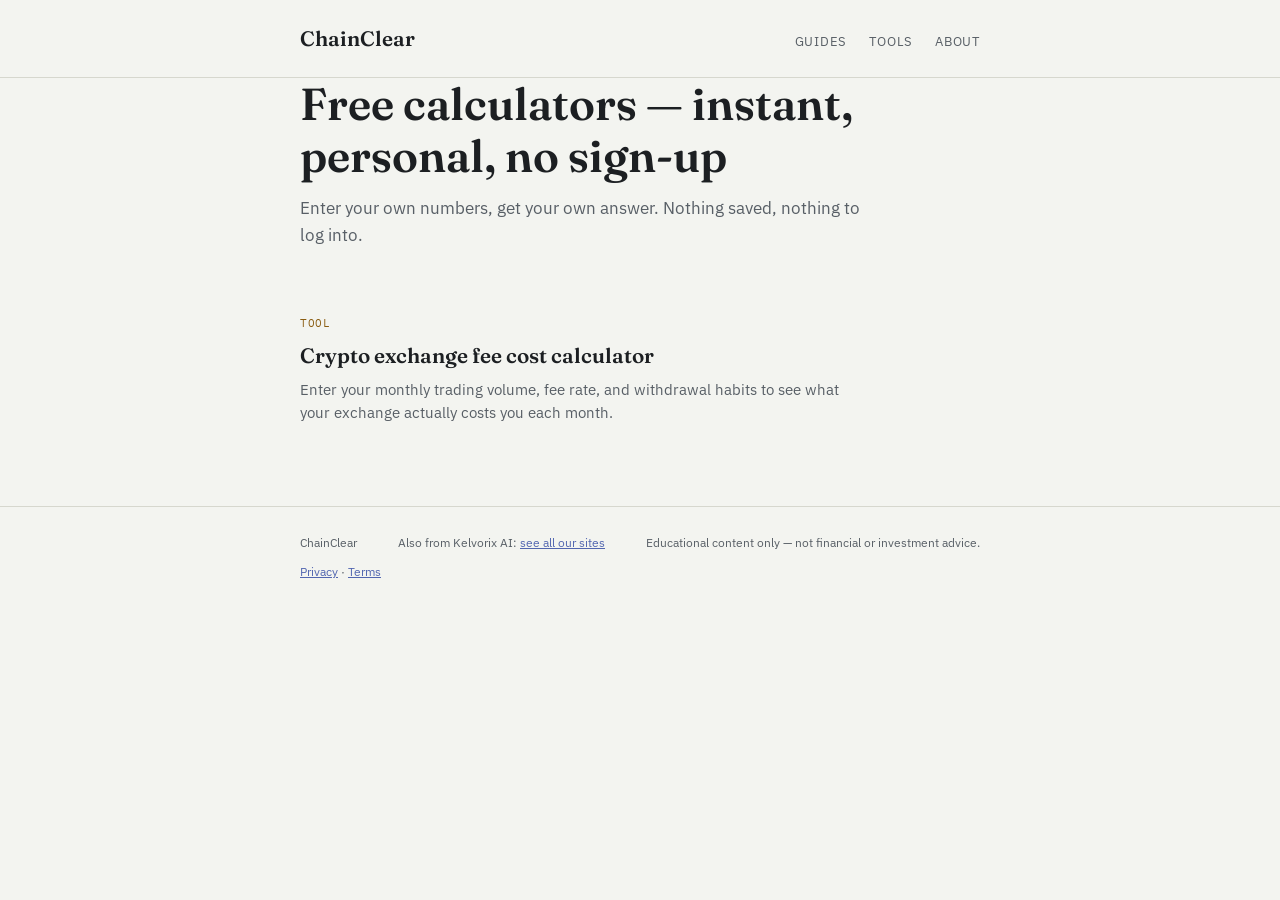
==== tools/index.html @ cfaf4612 "Create index.html" ====
<!doctype html>
<html lang="en">
<head>
<script async src="https://pagead2.googlesyndication.com/pagead/js/adsbygoogle.js?client=ca-pub-6051499531677717" crossorigin="anonymous"></script>
<meta charset="utf-8">
<meta name="viewport" content="width=device-width, initial-scale=1">
<title>Free Crypto Exchange Fee Calculators & Tools | ChainClear</title>
<meta name="description" content="Free calculators for crypto exchange trading and withdrawal fee costs — instant, personal, no sign-up.">
<link rel="canonical" href="https://kelvorixai.github.io/chainclear/tools/">
<link rel="preconnect" href="https://fonts.googleapis.com">
<link rel="preconnect" href="https://fonts.gstatic.com" crossorigin>
<link href="https://fonts.googleapis.com/css2?family=Fraunces:opsz,wght@9..144,500;9..144,600&family=IBM+Plex+Sans:wght@400;500;600&family=IBM+Plex+Mono:wght@400;500&display=swap" rel="stylesheet">
<link rel="stylesheet" href="../style.css">
</head>
<body>

<header class="site">
  <div class="wrap">
    <a class="brand" href="../index.html">ChainClear</a>
    <nav class="site">
      <a href="../index.html">Guides</a>
      <a href="index.html">Tools</a>
      <a href="../about.html">About</a>
    </nav>
  </div>
</header>

<main class="wrap">
  <div class="hero">
    <h1>Free calculators — instant, personal, no sign-up</h1>
    <p>Enter your own numbers, get your own answer. Nothing saved, nothing to log into.</p>
  </div>

  <div class="post-list">
    <div class="post-card">
      <span class="tag">Tool</span>
      <a class="title" href="exchange-fee-cost-calculator.html">Crypto exchange fee cost calculator</a>
      <p>Enter your monthly trading volume, fee rate, and withdrawal habits to see what your exchange actually costs you each month.</p>
    </div>
  </div>
</main>

<footer class="site">
  <div class="wrap">
    <span>ChainClear</span>
    <span>Also from Kelvorix AI: <a href="https://kelvorixai.github.io/">see all our sites</a></span>
    <span>Educational content only — not financial or investment advice.</span>
    <span><a href="../privacy.html">Privacy</a> · <a href="../terms.html">Terms</a></span>
  </div>
</footer>

</body>
</html>
---- style.css ----
:root{
  --ink:#1c1f22;
  --ink-soft:#585f66;
  --paper:#f3f4f0;
  --paper-raised:#e8e9e2;
  --amber:#b3791a;
  --amber-strong:#8a5c11;
  --indigo:#3b4a8a;
  --indigo-soft:#5266b0;
  --line:#d6d7ce;
  --line-soft:#e2e3da;
}
@media (prefers-color-scheme: dark){
  :root{
    --ink:#e6e7e1;
    --ink-soft:#a5aaa4;
    --paper:#15171a;
    --paper-raised:#1d2023;
    --amber:#e0a64c;
    --amber-strong:#eebd74;
    --indigo:#8b9adf;
    --indigo-soft:#7385d6;
    --line:#2a2d31;
    --line-soft:#212427;
  }
}
*{box-sizing:border-box;}
html{ text-size-adjust:100%; }
body{
  margin:0;
  background:var(--paper);
  color:var(--ink);
  font-family:"IBM Plex Sans", ui-sans-serif, system-ui, sans-serif;
  line-height:1.6;
}
a{ color:var(--indigo-soft); }
h1,h2,h3{ font-family:"Fraunces", Georgia, serif; font-weight:600; text-wrap:balance; line-height:1.15; }
.wrap{ max-width:720px; margin:0 auto; padding:0 20px; }

header.site{ border-bottom:1px solid var(--line); padding-block:22px; }
header.site .wrap{ display:flex; align-items:baseline; justify-content:space-between; flex-wrap:wrap; gap:10px; }
.brand{ font-family:"Fraunces", serif; font-weight:600; font-size:1.3rem; text-decoration:none; color:var(--ink); }
nav.site a{ font-size:13px; text-transform:uppercase; letter-spacing:.06em; color:var(--ink-soft); text-decoration:none; margin-left:18px; }
nav.site a:hover{ color:var(--indigo-soft); }

main{ padding-block:48px; }

.hero h1{ font-size:clamp(2rem,5vw,2.8rem); margin:0 0 14px; }
.hero p{ color:var(--ink-soft); max-width:58ch; font-size:1.05rem; margin:0; }

.post-list{ margin-top:44px; display:flex; flex-direction:column; }
.post-card{ padding-block:22px; border-top:1px solid var(--line-soft); display:flex; flex-direction:column; gap:6px; }
.post-card:first-child{ border-top:none; }
.post-card .tag{ font-family:"IBM Plex Mono", monospace; font-size:11px; text-transform:uppercase; letter-spacing:.06em; color:var(--amber-strong); }
.post-card a.title{ font-family:"Fraunces", serif; font-size:1.3rem; font-weight:600; color:var(--ink); text-decoration:none; }
.post-card a.title:hover{ color:var(--indigo-soft); }
.post-card p{ margin:0; color:var(--ink-soft); font-size:14.5px; max-width:62ch; }

article.post header.meta{ margin-bottom:8px; }
article.post .tag{ font-family:"IBM Plex Mono", monospace; font-size:11px; text-transform:uppercase; letter-spacing:.06em; color:var(--amber-strong); }
article.post h1{ font-size:clamp(1.8rem,4.5vw,2.5rem); margin:10px 0 8px; }
article.post .dek{ color:var(--ink-soft); font-size:1.05rem; max-width:60ch; margin:0 0 34px; }
article.post .content{ max-width:68ch; font-size:16px; }
article.post .content h2{ font-size:1.3rem; margin:36px 0 12px; }
article.post .content p{ margin:0 0 18px; }
article.post .content ul,article.post .content ol{ margin:0 0 18px; padding-left:22px; }
article.post .content li{ margin-bottom:8px; }
article.post .content table{ width:100%; border-collapse:collapse; margin:0 0 24px; font-size:14.5px; }
article.post .content th{ text-align:left; font-size:11px; text-transform:uppercase; letter-spacing:.05em; color:var(--ink-soft); font-weight:500; padding:0 12px 8px 0; border-bottom:1px solid var(--line); }
article.post .content td{ padding:10px 12px 10px 0; border-bottom:1px solid var(--line-soft); vertical-align:top; }

.disclaimer{ margin-top:40px; padding:16px 18px; background:var(--paper-raised); border-left:3px solid var(--amber); font-size:13px; color:var(--ink-soft); }

footer.site{ border-top:1px solid var(--line); margin-top:60px; padding-block:26px; }
footer.site .wrap{ display:flex; justify-content:space-between; flex-wrap:wrap; gap:10px; font-size:12px; color:var(--ink-soft); }

@media (max-width:480px){
  nav.site a{ margin-left:12px; }
}
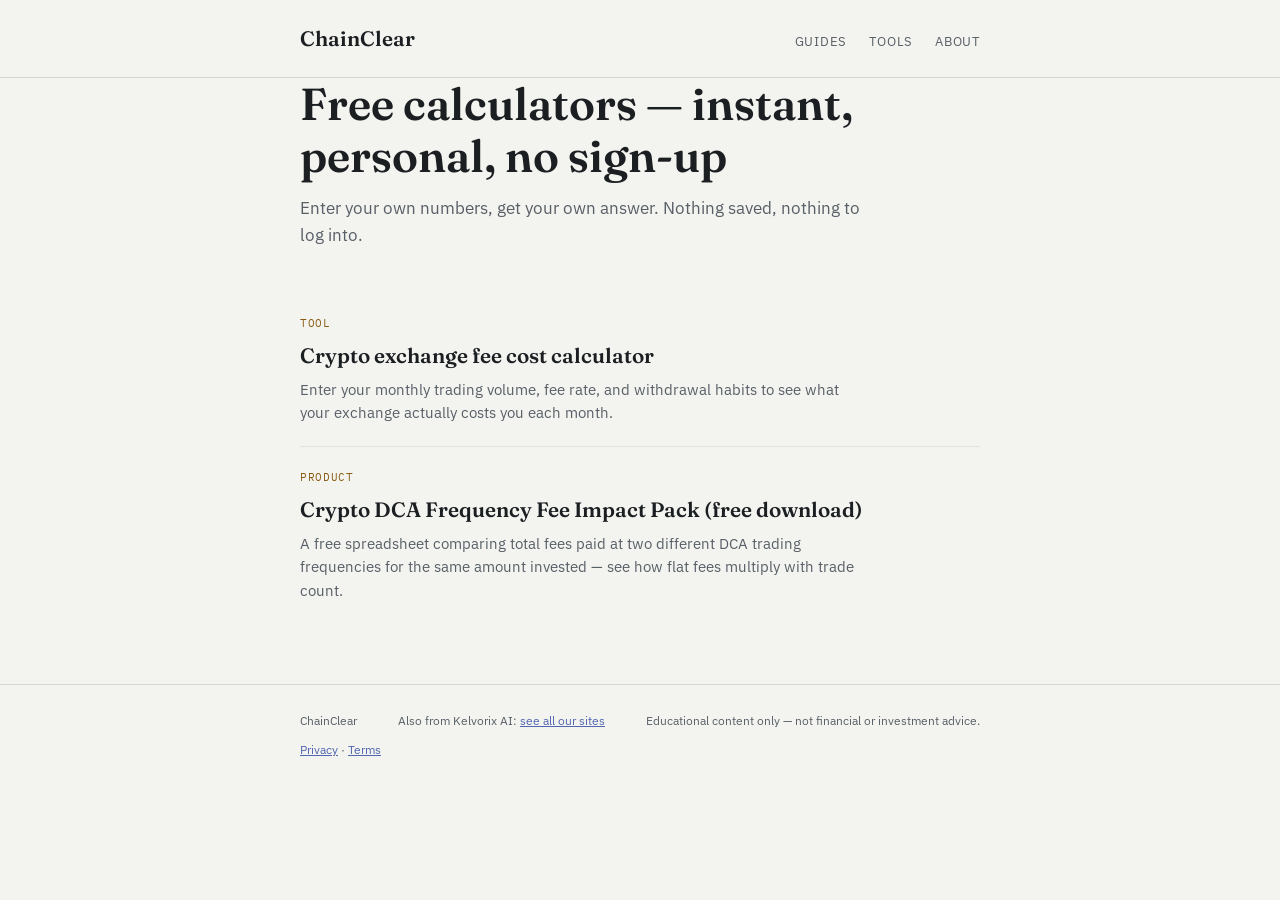
==== commit 1ddf728f: "Update index.html" ====
--- a/tools/index.html
+++ b/tools/index.html
@@ -37,6 +37,11 @@
       <a class="title" href="exchange-fee-cost-calculator.html">Crypto exchange fee cost calculator</a>
       <p>Enter your monthly trading volume, fee rate, and withdrawal habits to see what your exchange actually costs you each month.</p>
     </div>
+    <div class="post-card">
+      <span class="tag">Product</span>
+      <a class="title" href="crypto-dca-fee-impact-pack.html">Crypto DCA Frequency Fee Impact Pack (free download)</a>
+      <p>A free spreadsheet comparing total fees paid at two different DCA trading frequencies for the same amount invested — see how flat fees multiply with trade count.</p>
+    </div>
   </div>
 </main>
 
@@ -51,4 +56,3 @@
 
 </body>
 </html>
-
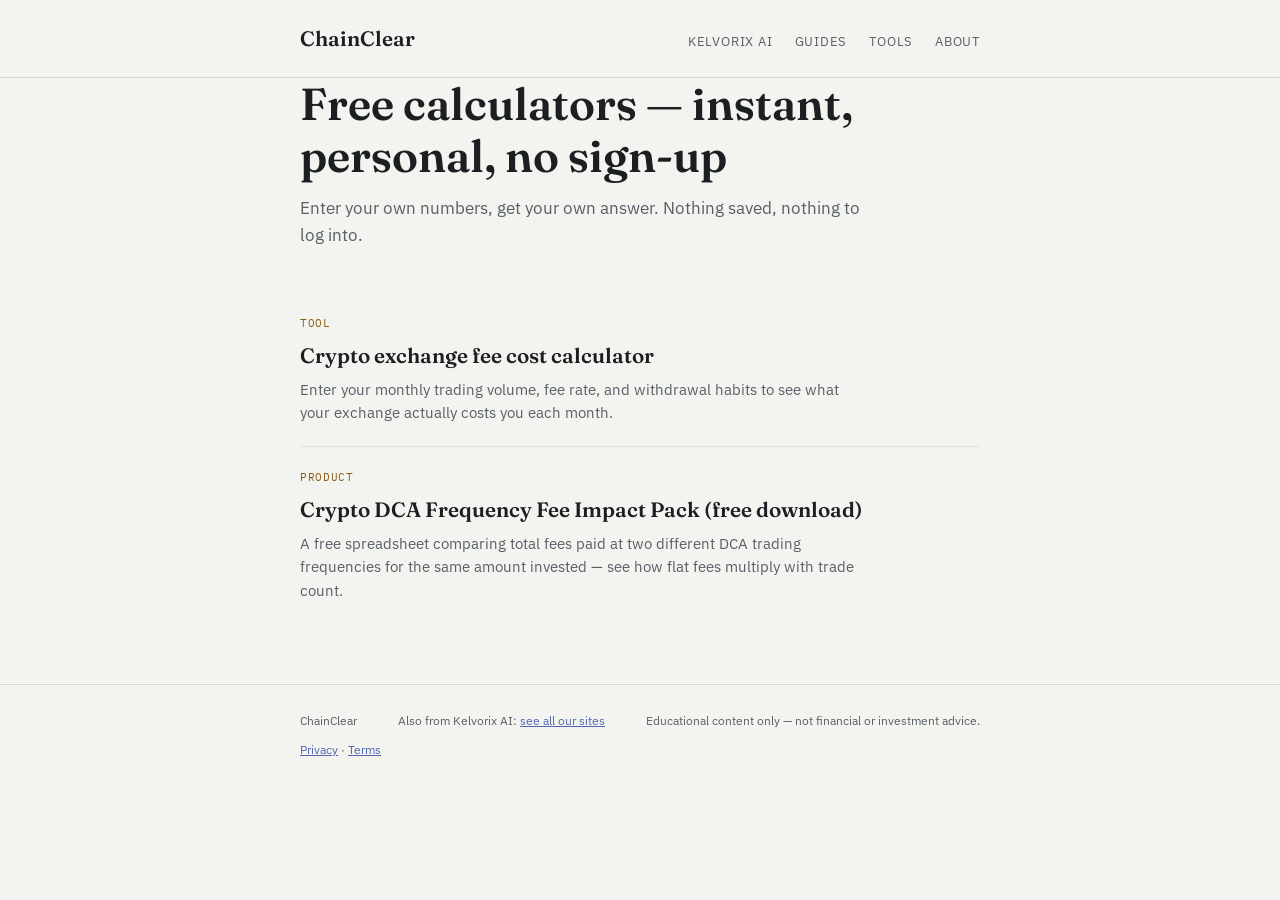
==== commit dd931f59: "Add Kelvorix AI nav link back to the hub on every page" ====
--- a/tools/index.html
+++ b/tools/index.html
@@ -18,6 +18,7 @@
   <div class="wrap">
     <a class="brand" href="../index.html">ChainClear</a>
     <nav class="site">
+      <a href="https://kelvorixai.github.io/">Kelvorix AI</a>
       <a href="../index.html">Guides</a>
       <a href="index.html">Tools</a>
       <a href="../about.html">About</a>
